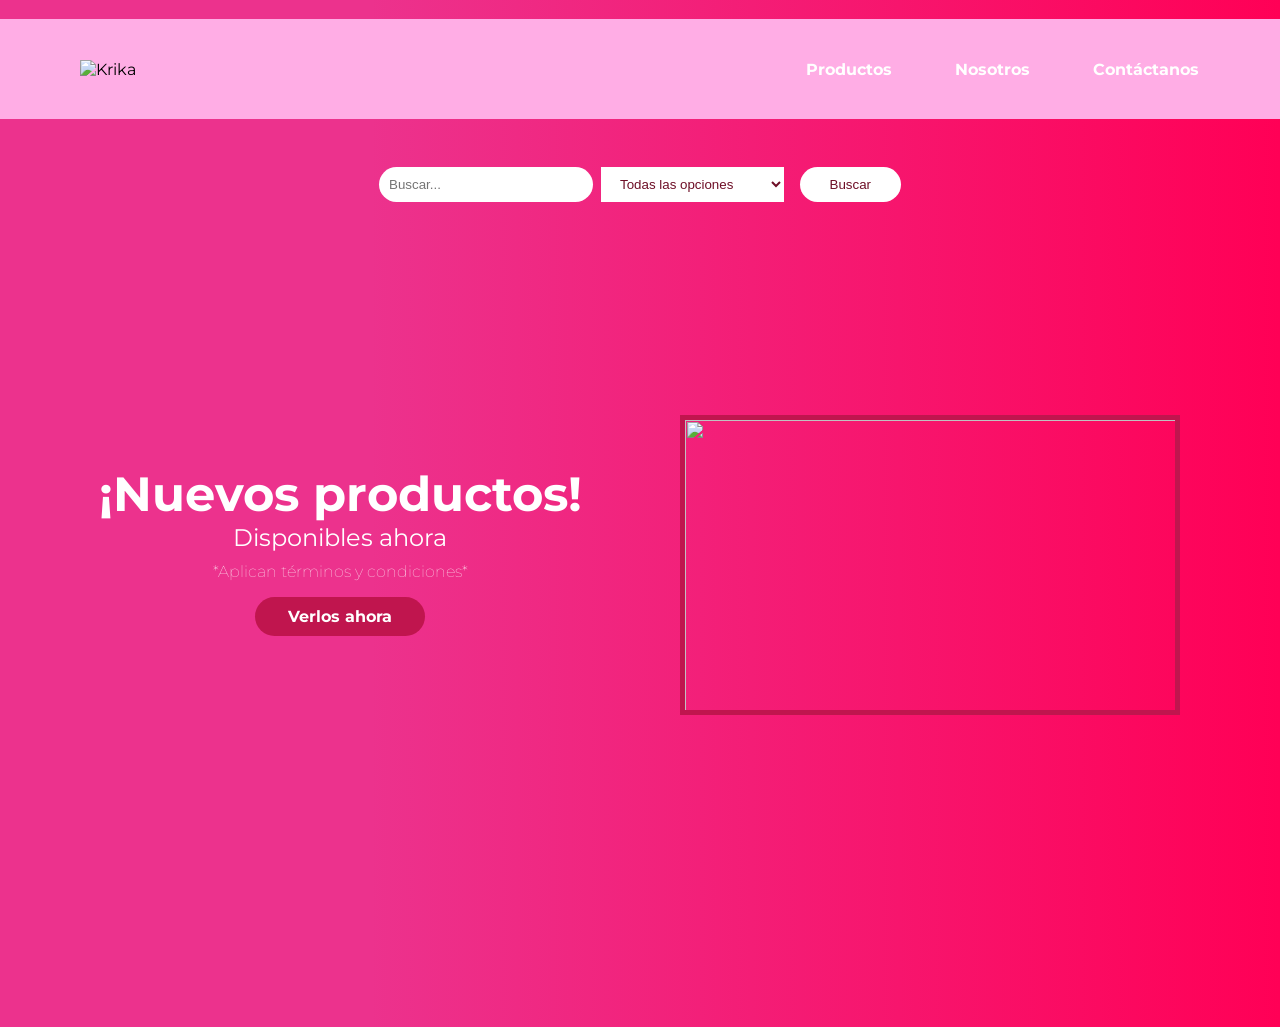
==== index.html @ 4318ba95 "Add files via upload" ====
<!DOCTYPE html>
<html lang="en">
<head>
    <meta charset="UTF-8">
    <meta name="viewport" content="width=device-width, initial-scale=1.0">
    <title>Página de Krika, Productos</title>
    <link href="style.css" rel="stylesheet" type="text/css">
    <link rel="preconnect" href="https://fonts.googleapis.com">
    <link rel="preconnect" href="https://fonts.gstatic.com" crossorigin>
    <link href="https://fonts.googleapis.com/css2?family=Montserrat:ital,wght@0,100..900;1,100..900&display=swap" rel="stylesheet">
    <link href="https://fontawesome.com/icons/magnifying-glass?f=classic&s=solid">

</head>
<body>
    <main class="main">
        <section class="contenedor sect_1">
            <img>
            <header class="header"><!-- Este es la parte de arriba de la página -->
                <div class="header-logo"> 
                    <img src="https://www.americadecali.co/wp-content/uploads/2022/11/Krika.png" width="100px" alt="Krika">
                </div>
                <nav class="nav">
                <a href="" class="link">Productos</a>
                <a href="" class="link">Nosotros</a>
                <a href="" class="link">Contáctanos</a>
                </nav>
            </header>
            <div class="search">
                <input type="text" placeholder="Buscar... ">
            <div class="select-container">
                <select class="select-box">
                    <option value="Todas las opciones">Todas las opciones</option>
                    <option value="Humectante">Humectante</option>
                    <option value="Locion">Locion</option>
                    <option value="Shampoo">Shampoo</option>
                    <option value="Maquillaje">Maquillaje</option>           
                </select>
                <button class="buscar">Buscar</button>
            </div>        
            </div>   
            <div class="banner">
                <div class="banner_text">
                    <h2 class="banner_T1">¡Nuevos productos!</h2>
                    <h2 class="banner_T2">Disponibles ahora</h2>
                    <p class="banner_P">*Aplican términos y condiciones*</p>
                    <a href="" class="banner_btn">Verlos ahora</a>
                </div>
                <div class="img">
                    <img src="https://fotografias.larazon.es/clipping/cmsimages02/2022/10/17/C7D9C878-8CEA-4BBA-AAC1-1A5ECA9E82C0/98.jpg?crop=564,317,x0,y353&width=1900&height=1069&optimize=low&format=webply" class="foto" width="500px" height="300px">
                </div>
            </div>
        </section>
        <section class="contenedor sect_2"></section>
        <section class="contenedor sect_3"></section>
        <section class="contenedor sect_4"></section>
        <section class="contenedor sect_5"></section>
        <section class="contenedor sect_6"></section>
        <section class="contenedor sect_7"></section>
    </main>
</body>
</html>
---- style.css ----
* {
    padding: 0;
    margin: 0;
    box-sizing: border-box; /*Corregir bordes*/
}

body{
    font-family: "Montserrat", sans-serif;
    background: rgb(236,50,141);
    background: linear-gradient(90deg, rgba(236,50,141,1) 29%, rgba(255,0,86,1) 100%);
    display: flex;
    justify-content: center;
    align-items: center;
}

.search{
margin-top: 3rem;
display: flex;
justify-content: center;
align-items: center;

}

input{
    padding: 10px;
    padding-right: 35px;
    border-radius: 25px;
    border: 0;
    outline: none;
    margin-right: 0.5rem;
    background-color: white;
}

.select-container{
    display:flex;
    min-width:300px;
    height: 35px;
}

.select-box{
    display: flex;
    border: none;
    padding: 0 30px 0 15px;
    width: 65%;
    color: rgb(110, 15, 39);
    background-color: white;
}

.buscar{
background-color: white;
    justify-content: center;
    margin-left: 1rem;
    padding: 0 30px 0 30px;
    color: rgb(110, 15, 39);
    border-radius: 25px;
    border: none;
}

.buscar:hover{
    color: rgb(107, 9, 30);
    border: 4px solid rgb(107, 9, 30); 
    background: none;
}

.main{
    width:100%;
}

/*sect_1*/
.sect_1{
    height: cal(100vh);
    
}
/*Header*/
.header{
background-color: rgb(255, 173, 229);
display: flex;
width: 100%;
height: 100px;
}

.header-logo{
width: 15%;
display: flex;
align-items: center;
padding-left: 80px;
}

.nav{
background-color: rgb(247, 94, 188)5, 0, 157;
width:100%;
display: flex;
justify-content: end;
align-items: center;
padding-right: 50px;
}

.link{
text-decoration: none;
color: white;
margin: 1% 3%;    
font-weight: bold;
}

.link:hover{ /*Al pararse que se coloque de diferente color*/
    color: rgb(228, 56, 93);
    }

/*Banner*/

.banner{
width: 100%; /*Que abarque toda la pagina*/
height: calc(100vh - 75px);
display: flex;
align-items: center;

}

.foto{
display: flex;
align-items: center;
margin-bottom: 50px;
margin-right: 50px;
border: 5px solid rgb(192, 21, 78);
}

.img{
    display: flex;
    align-items: center;
    margin-bottom: 50px;
    margin-right: 50px;
}

.banner_text{
margin-bottom: 8rem;
width: 60%;
display: flex;
flex-direction: column;
justify-content: end;
align-items: center; 
align-self: center;
}

.banner_T1{
 font-size: 3rem;
 color: white;

}

.banner_T2{
 color: white;
 font-weight: normal;
}

.banner_P{
    color: white;
    font-weight: lighter;
margin-top: 10px;
}

.banner_btn{
    margin-top: 1rem;
    width: 25%;
    display: flex;
    justify-content: center;
    align-content: center;
    text-align: center;
    text-decoration: none;
    background-color: rgb(192, 21, 78);
    color: white;
    font-weight: bold;
padding: 10px;
border-radius: 50px;
}

.banner_btn:hover{
    color: rgb(107, 9, 30);
    border: 4px solid rgb(107, 9, 30); 
    background: none;
}
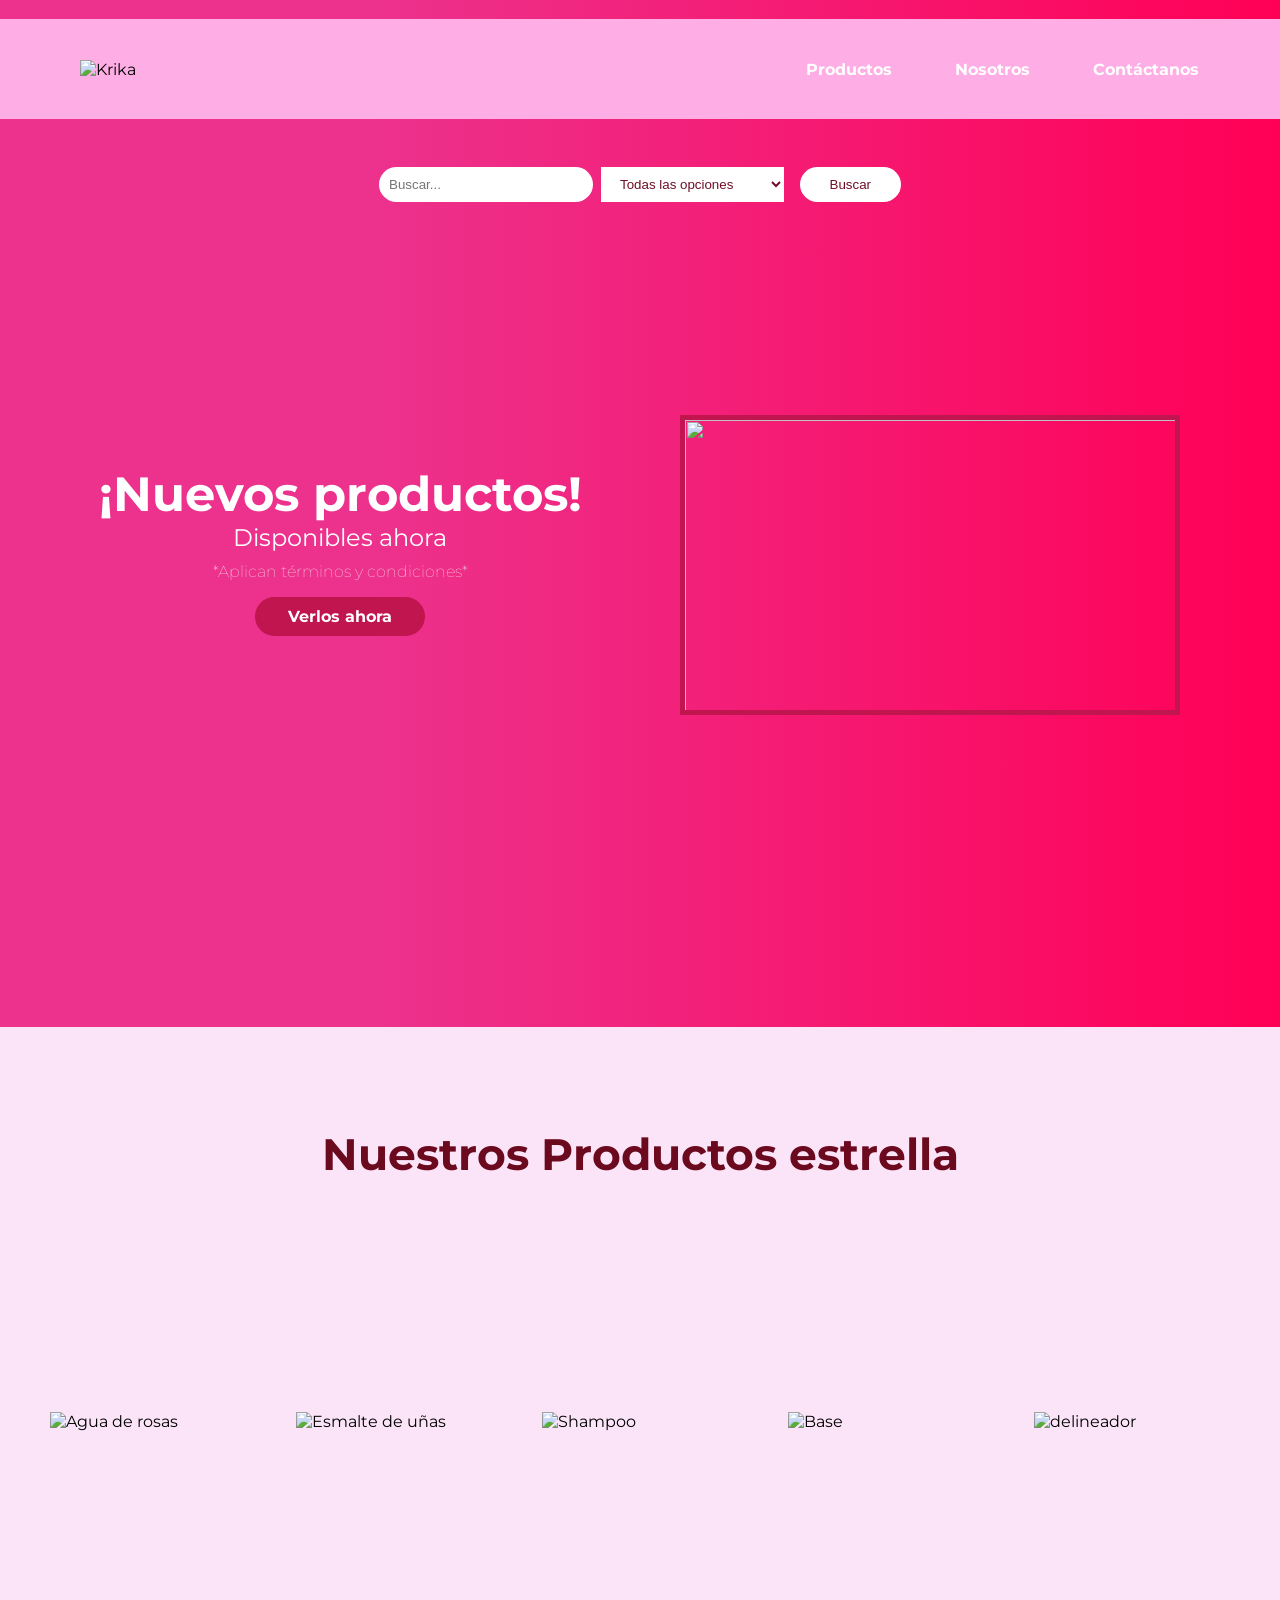
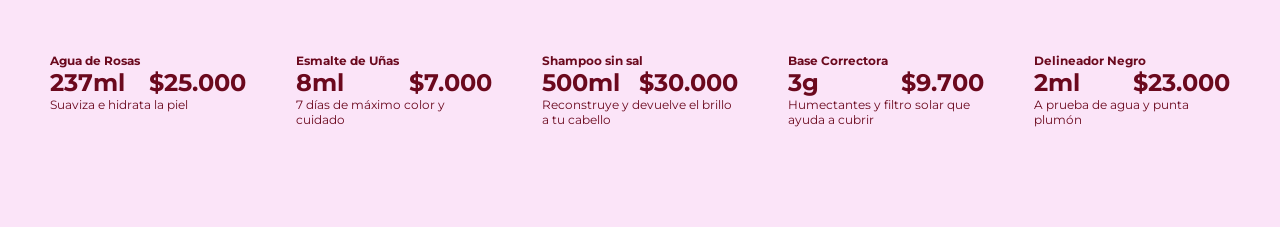
==== commit a35241c9: "Guardado" ====
--- a/index.html
+++ b/index.html
@@ -50,7 +50,89 @@
                 </div>
             </div>
         </section>
-        <section class="contenedor sect_2"></section>
+
+        <!-- las imagenes de los productos destacados-->
+        <section class="contenedor sect_2">
+            <h3 class="section_title">Nuestros Productos estrella</h3>
+            <div class="us-offer">
+                        <!-- agua de rosas-->
+                <div class="offer">
+                    <div class="offer-img">
+                        <img src="https://e00-elmundo.uecdn.es/assets/multimedia/imagenes/2021/03/24/16165838072393.jpg" width="100px" alt="Agua de rosas">
+                    </div>
+                    <div class="offer-price">
+                        <h3 class="price-subtitle">Agua de Rosas</h3>
+                        <div class="price-price">
+                            <h3>237ml</h3>
+                            <h4>$25.000</h4>
+                        </div>
+                        <p>Suaviza e hidrata la piel</p>
+                    </div>
+                </div>
+
+                         <!-- esmalte-->
+                         <div class="offer">
+                            <div class="offer-img">
+                                <img src="https://belcorpcolombia.vtexassets.com/arquivos/ids/941131/200094826-FotoFondoBlanco.jpg?v=638330988178630000" width="400px" alt="Esmalte de uñas">
+                            </div>
+                            <div class="offer-price">
+                                <h3 class="price-subtitle">Esmalte de Uñas</h3>
+                                <div class="price-price">
+                                    <h3>8ml</h3>
+                                    <h4>$7.000</h4>
+                                </div>
+                                <p>7 días de máximo color y cuidado</p>
+                            </div>
+                        </div>
+
+                    <!-- shampoo sin sal-->
+                         <div class="offer">
+                            <div class="offer-img">
+                                <img src="https://static.merqueo.com/images/products/large/194ce4cc-cab3-42eb-ae87-71b502f39d23.jpg"  width="400px" alt="Shampoo">
+                            </div>
+                            <div class="offer-price">
+                                <h3 class="price-subtitle">Shampoo sin sal</h3>
+                                <div class="price-price">
+                                    <h3>500ml</h3>
+                                    <h4>$30.000</h4>
+                                </div>
+                                <p>Reconstruye y devuelve el brillo a tu cabello</p>
+                            </div>
+                        </div>
+
+                    <!-- base correctora-->
+                    <div class="offer">
+                        <div class="offer-img">
+                            <img src="https://lh3.googleusercontent.com/LA_Luva49TUL_ijg6ehnOQRqte4hLA6MT-C08SpQWEUQ-0h_Jy0-GLHf85ERgovTRM1vfEwl_oByOF8UhXwAy2M9R8MoJAOimvc" width="400px" alt="Base">
+                        </div>
+                        <div class="offer-price">
+                            <h3 class="price-subtitle">Base Correctora</h3>
+                            <div class="price-price">
+                                <h3>3g</h3>
+                                <h4>$9.700</h4>
+                            </div>
+                            <p>Humectantes y filtro solar que ayuda a cubrir</p>
+                        </div>
+                    </div>
+
+                    <!-- Delineador negro-->
+                    <div class="offer">
+                        <div class="offer-img">
+                            <img src="https://lignedor.com.co/wp-content/uploads/2021/02/Delineador-Plumon.jpg" width="400px" alt="delineador">
+                        </div>
+                        <div class="offer-price">
+                            <h3 class="price-subtitle">Delineador Negro</h3>
+                            <div class="price-price">
+                                <h3>2ml</h3>
+                                <h4>$23.000</h4>
+                            </div>
+                            <p>A prueba de agua y punta plumón</p>
+                        </div>
+                    </div>
+            </div>
+        </section>
+
+
         <section class="contenedor sect_3"></section>
         <section class="contenedor sect_4"></section>
         <section class="contenedor sect_5"></section>
--- a/style.css
+++ b/style.css
@@ -179,3 +179,75 @@
     background: none;
 }
 
+/*las promociones*/
+
+.sect_2{
+width: 100%;
+background-color: rgb(251, 228, 248);
+padding: 100px 0;
+}
+
+.section_title{
+font-size: 44px;
+font-weight: bold;
+color: rgb(107, 9, 30);
+padding-bottom: 40px;
+text-align: center;
+}
+
+.us-offer{
+display: flex;
+padding: 0 25px;
+}
+
+.offer{
+width: 20%;
+margin: 0 25px;
+
+}
+
+.offer-img{
+width: 100%;
+height: 400px;
+display: flex;
+justify-content: center;
+align-items: center;
+}
+
+.offer-img img{  /*El último img: es todas las imagenes que estan dentro de esa caja*/
+object-fit: cover;
+width: 500%;
+
+}
+
+.offer-price{
+margin-top: 2rem;
+display: flex;
+flex-direction: column;
+}
+
+.price-subtitle{
+font-size: 12px;
+color: rgb(107, 9, 30);
+
+}
+
+.price-price{
+display: flex;
+justify-content: space-between;
+}
+
+.price-price h3{
+    font-size: 24px;
+    color: rgb(107, 9, 30);
+}
+
+.price-price h4{
+    font-size: 24px;
+    color: rgb(107, 9, 30);
+}
+
+.offer-price p{
+    font-size: 12px;
+    color: rgb(107, 9, 30);
+}
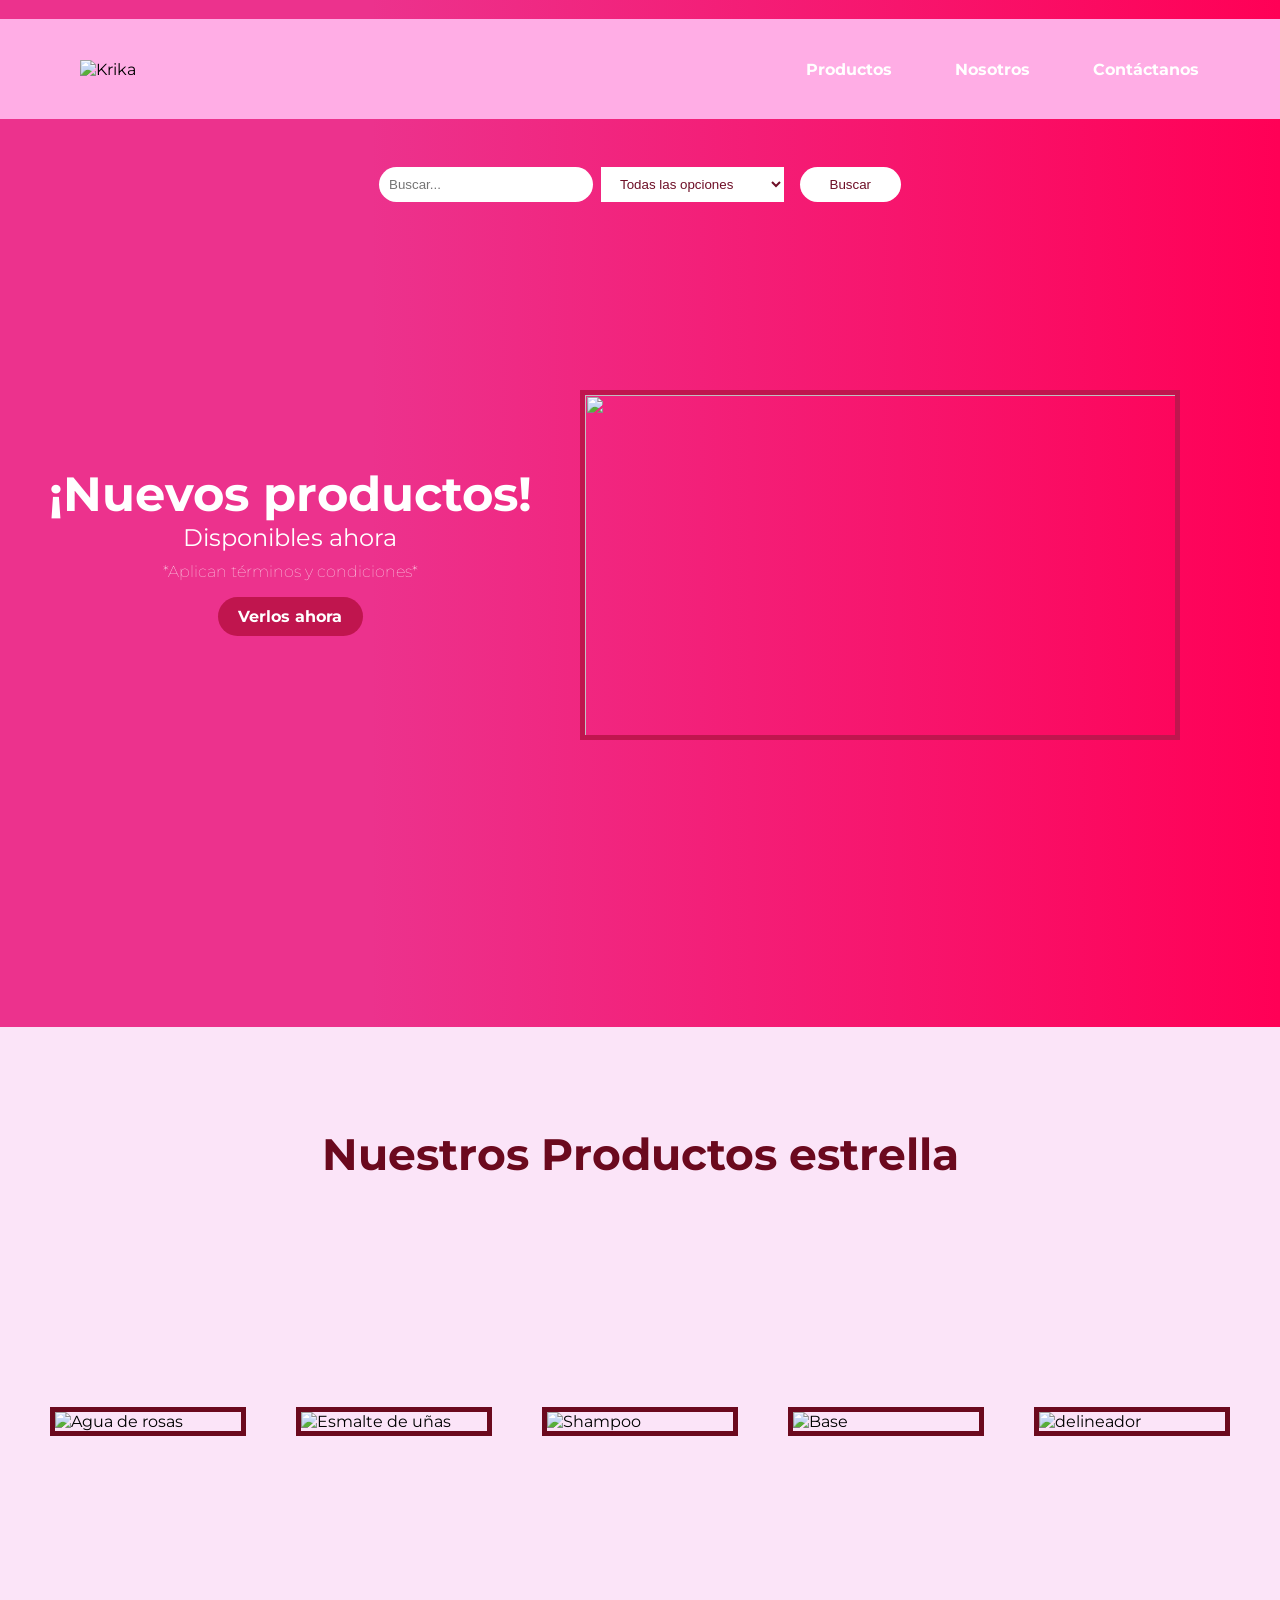
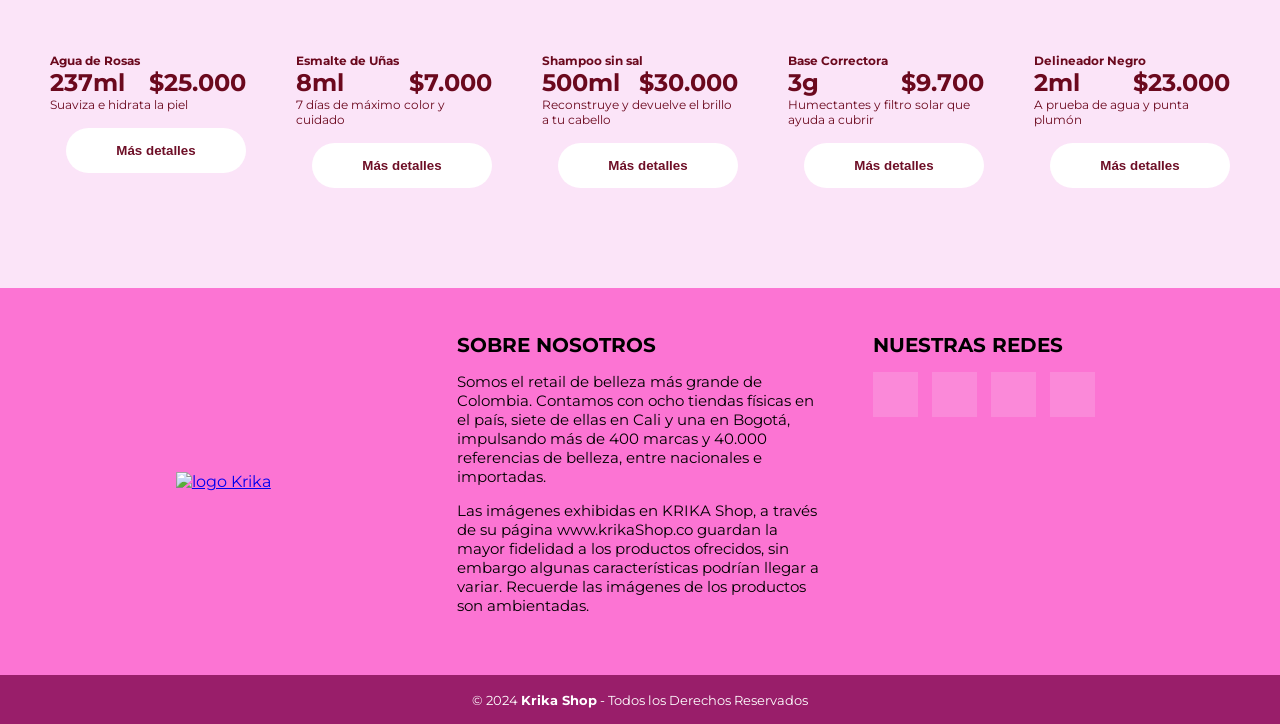
==== commit ceb18f13: "Guardado2" ====
--- a/index.html
+++ b/index.html
@@ -8,7 +8,8 @@
     <link rel="preconnect" href="https://fonts.googleapis.com">
     <link rel="preconnect" href="https://fonts.gstatic.com" crossorigin>
     <link href="https://fonts.googleapis.com/css2?family=Montserrat:ital,wght@0,100..900;1,100..900&display=swap" rel="stylesheet">
-    <link href="https://fontawesome.com/icons/magnifying-glass?f=classic&s=solid">
+    <!-- Iconos -->
+    <script src="https://kit.fontawesome.com/b0b8c76e36.js" crossorigin="anonymous"></script>
 
 </head>
 <body>
@@ -46,7 +47,7 @@
                     <a href="" class="banner_btn">Verlos ahora</a>
                 </div>
                 <div class="img">
-                    <img src="https://fotografias.larazon.es/clipping/cmsimages02/2022/10/17/C7D9C878-8CEA-4BBA-AAC1-1A5ECA9E82C0/98.jpg?crop=564,317,x0,y353&width=1900&height=1069&optimize=low&format=webply" class="foto" width="500px" height="300px">
+                    <img src="https://fotografias.larazon.es/clipping/cmsimages02/2022/10/17/C7D9C878-8CEA-4BBA-AAC1-1A5ECA9E82C0/98.jpg?crop=564,317,x0,y353&width=1900&height=1069&optimize=low&format=webply" class="foto" width="600px" height="350px">
                 </div>
             </div>
         </section>
@@ -58,7 +59,7 @@
                         <!-- agua de rosas-->
                 <div class="offer">
                     <div class="offer-img">
-                        <img src="https://e00-elmundo.uecdn.es/assets/multimedia/imagenes/2021/03/24/16165838072393.jpg" width="100px" alt="Agua de rosas">
+                            <img src="https://e00-elmundo.uecdn.es/assets/multimedia/imagenes/2021/03/24/16165838072393.jpg" width="100px" alt="Agua de rosas">
                     </div>
                     <div class="offer-price">
                         <h3 class="price-subtitle">Agua de Rosas</h3>
@@ -67,6 +68,7 @@
                             <h4>$25.000</h4>
                         </div>
                         <p>Suaviza e hidrata la piel</p>
+                        <button class="Details">Más detalles</button>
                     </div>
                 </div>
 
@@ -82,6 +84,7 @@
                                     <h4>$7.000</h4>
                                 </div>
                                 <p>7 días de máximo color y cuidado</p>
+                                <button class="Details">Más detalles</button>  
                             </div>
                         </div>
 
@@ -97,6 +100,7 @@
                                     <h4>$30.000</h4>
                                 </div>
                                 <p>Reconstruye y devuelve el brillo a tu cabello</p>
+                                <button class="Details">Más detalles</button>
                             </div>
                         </div>
 
@@ -112,6 +116,7 @@
                                 <h4>$9.700</h4>
                             </div>
                             <p>Humectantes y filtro solar que ayuda a cubrir</p>
+                            <button class="Details">Más detalles</button>
                         </div>
                     </div>
 
@@ -127,17 +132,41 @@
                                 <h4>$23.000</h4>
                             </div>
                             <p>A prueba de agua y punta plumón</p>
+                            <button class="Details">Más detalles</button>
                         </div>
                     </div>
             </div>
         </section>
 
-
-        <section class="contenedor sect_3"></section>
-        <section class="contenedor sect_4"></section>
-        <section class="contenedor sect_5"></section>
-        <section class="contenedor sect_6"></section>
-        <section class="contenedor sect_7"></section>
+        <!-- Pie de página -->
+<footer class="pie-pagina">
+    <div class="grupo-1">
+        <div class="box">
+            <figure>
+                <a href="#">
+                    <img src="https://www.americadecali.co/wp-content/uploads/2022/11/Krika.png" alt="logo Krika">
+                </a>
+            </figure>
+        </div>
+        <div class="box">
+            <h2>SOBRE NOSOTROS</h2>
+            <p>Somos el retail de belleza más grande de Colombia. Contamos con ocho tiendas físicas en el país, siete de ellas en Cali y una en Bogotá, impulsando más de 400 marcas y 40.000 referencias de belleza, entre nacionales e importadas.</p>
+            <p>Las imágenes exhibidas en KRIKA Shop, a través de su página www.krikaShop.co guardan la mayor fidelidad a los productos ofrecidos, sin embargo algunas características podrían llegar a variar. Recuerde las imágenes de los productos son ambientadas.</p>
+        </div>
+        <div class="box">
+            <h2>NUESTRAS REDES</h2>
+            <div class="red-social">
+              <a href="#" class="fa fa-facebook"></a>
+              <a href="#" class="fa fa-instagram"></a>
+              <a href="#" class="fa fa-twitter"></a>
+              <a href="#" class="fa fa-youtube"></a>
+            </div>
+        </div>
+    </div>
+    <div class="grupo-2"> <!-- Derechos de autor -->
+        <small>&copy; 2024 <b>Krika Shop</b> - Todos los Derechos Reservados</small>
+    </div>
+</footer>
     </main>
 </body>
 </html>
--- a/style.css
+++ b/style.css
@@ -11,6 +11,7 @@
     display: flex;
     justify-content: center;
     align-items: center;
+
 }
 
 .search{
@@ -54,6 +55,7 @@
     color: rgb(110, 15, 39);
     border-radius: 25px;
     border: none;
+    transition: all 800ms ease;
 }
 
 .buscar:hover{
@@ -100,6 +102,7 @@
 color: white;
 margin: 1% 3%;    
 font-weight: bold;
+transition: all 800ms ease;
 }
 
 .link:hover{ /*Al pararse que se coloque de diferente color*/
@@ -171,6 +174,7 @@
     font-weight: bold;
 padding: 10px;
 border-radius: 50px;
+transition: all 800ms ease;
 }
 
 .banner_btn:hover{
@@ -217,6 +221,7 @@
 .offer-img img{  /*El último img: es todas las imagenes que estan dentro de esa caja*/
 object-fit: cover;
 width: 500%;
+border: 5px solid rgb(107, 9, 30);
 
 }
 
@@ -250,4 +255,88 @@
 .offer-price p{
     font-size: 12px;
     color: rgb(107, 9, 30);
+}
+
+.Details{
+    margin-top: 1rem;
+    background-color: white;
+    justify-content: center;
+    margin-left: 1rem;
+    padding: 15px;
+    color: rgb(110, 15, 39);
+    border-radius: 25px;
+    border: none;
+    font-weight: bold;
+    transition: all 300ms ease;
+}
+
+.Details:hover{
+    color: rgb(107, 9, 30);
+    border: 4px solid rgb(107, 9, 30); 
+    background: none;
+}
+
+/* Pie de página */
+
+.pie-pagina{
+width: 100%;
+background-color: rgb(252, 116, 211);
+}
+
+.pie-pagina .grupo-1{
+width: 100%;
+max-width: 1200px;
+margin: auto;
+display: grid;
+grid-template-columns: repeat(3, 1fr);
+grid-gap: 50px;
+padding: 45px 0px;
+}
+
+.pie-pagina .grupo-1 .box figure{
+    width: 100%;
+    height: 100%;
+display: flex;
+justify-content: center;
+align-items: center;
+    }
+
+.pie-pagina .grupo-1 .box figure img{
+    width: 200px;
+}
+
+.pie-pagina .grupo-1 .box h2{
+margin-bottom: 15px;
+font-size: 20px;
+
+}
+
+.pie-pagina .grupo-1 .box p{
+    margin-bottom: 15px;
+    font-size: 15px;
+}
+
+.pie-pagina .grupo-1 .red-social a{
+    display: inline-block;
+    text-decoration: none;
+    width: 45px;
+    height: 45px;
+    line-height: 45px;
+    color: black;
+    margin-right: 10px;
+    background-color: rgb(251, 137, 217) ;
+    text-align: center;
+    transition: all 800ms ease;
+
+}
+
+.pie-pagina .grupo-1 .red-social a:hover{
+    color: palevioletred;
+}
+
+.pie-pagina .grupo-2{
+    background-color: rgb(153, 30, 106);
+    padding: 15px 10px;
+    color: white;
+    text-align: center;
 }
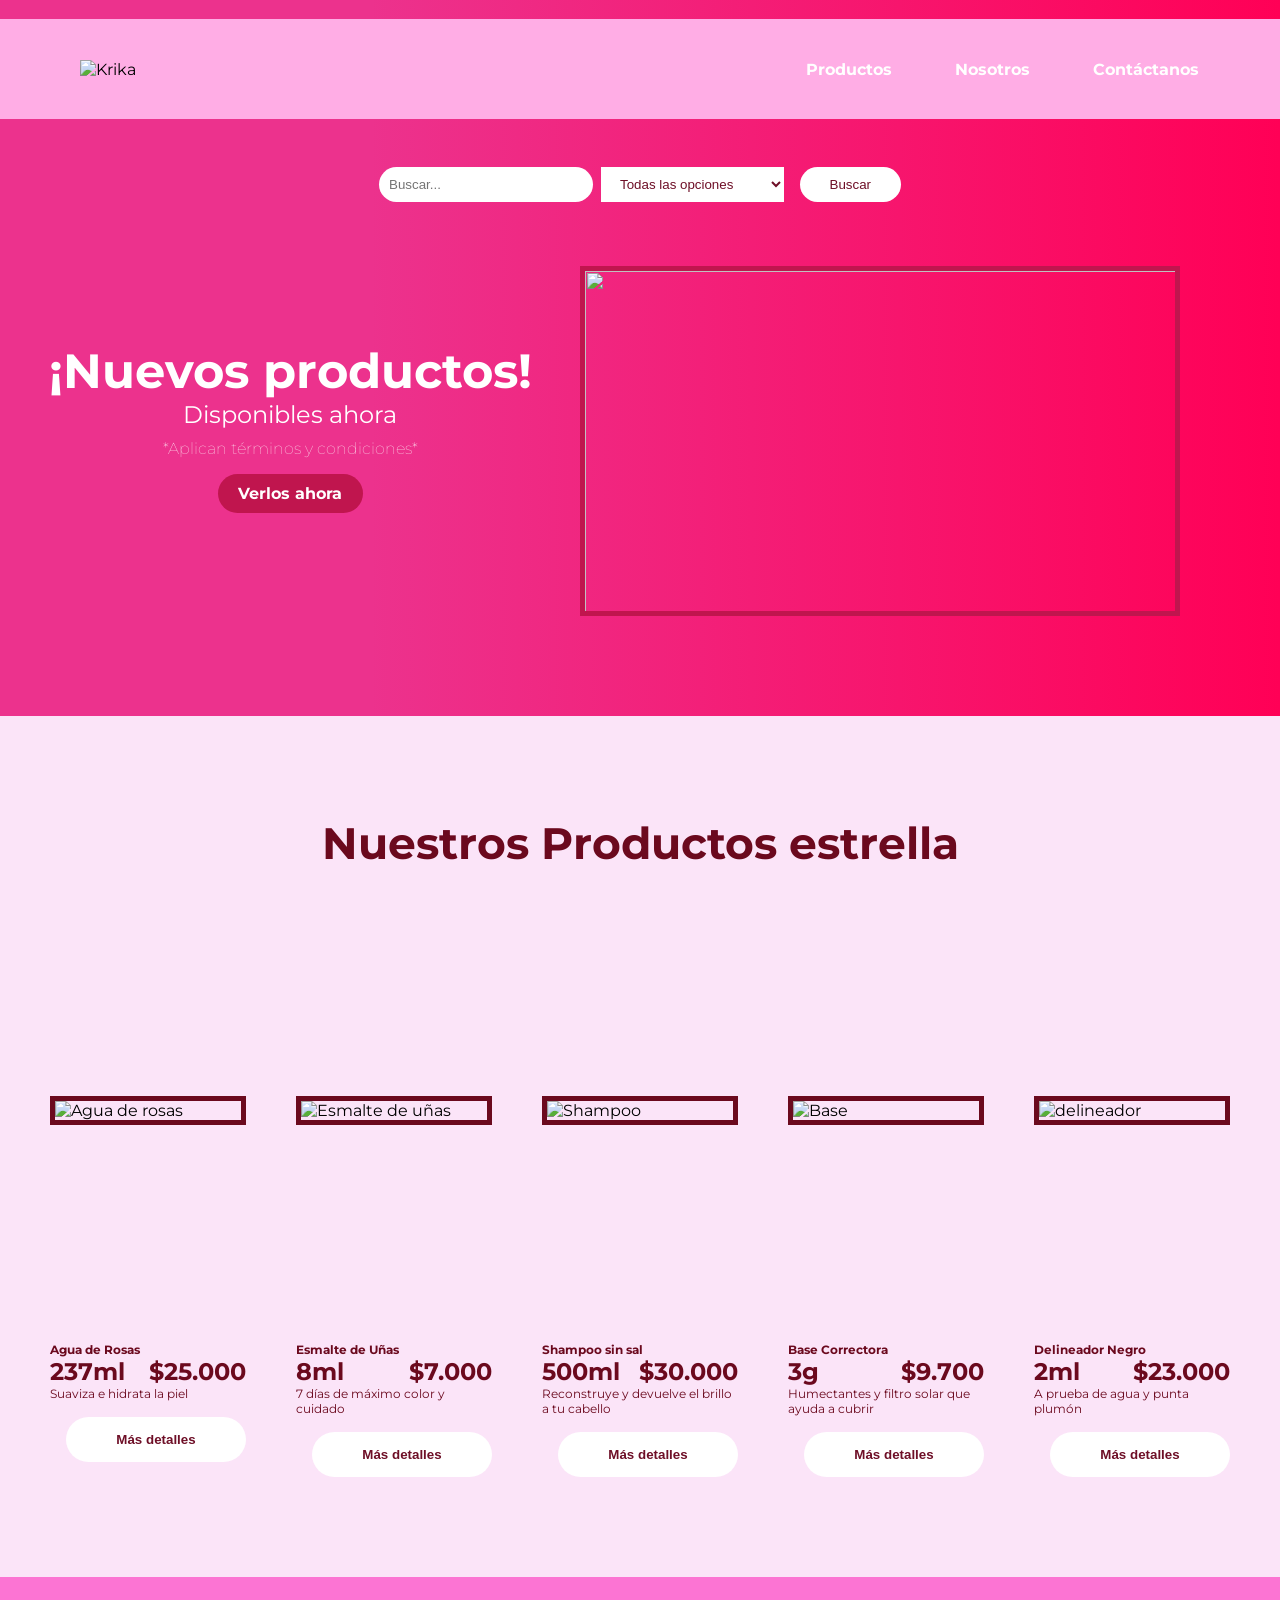
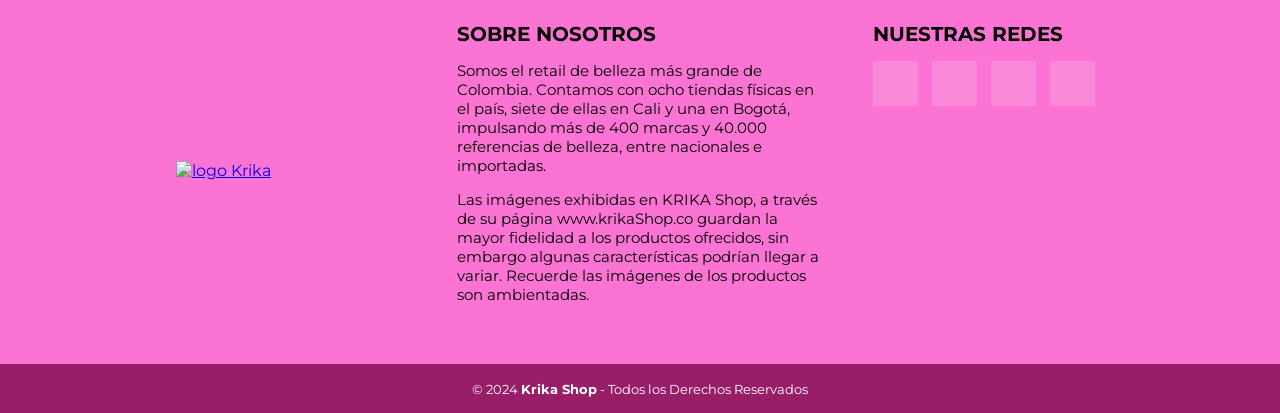
==== commit ec80e189: "Guardado2" ====
--- a/index.html
+++ b/index.html
@@ -13,7 +13,7 @@
 
 </head>
 <body>
-    <main class="main">
+    <main class="main" method="get" action="product_detail.html">
         <section class="contenedor sect_1">
             <img>
             <header class="header"><!-- Este es la parte de arriba de la página -->
--- a/style.css
+++ b/style.css
@@ -112,8 +112,9 @@
 /*Banner*/
 
 .banner{
+    margin-top: 5%;
 width: 100%; /*Que abarque toda la pagina*/
-height: calc(100vh - 75px);
+height: 100%;
 display: flex;
 align-items: center;
 
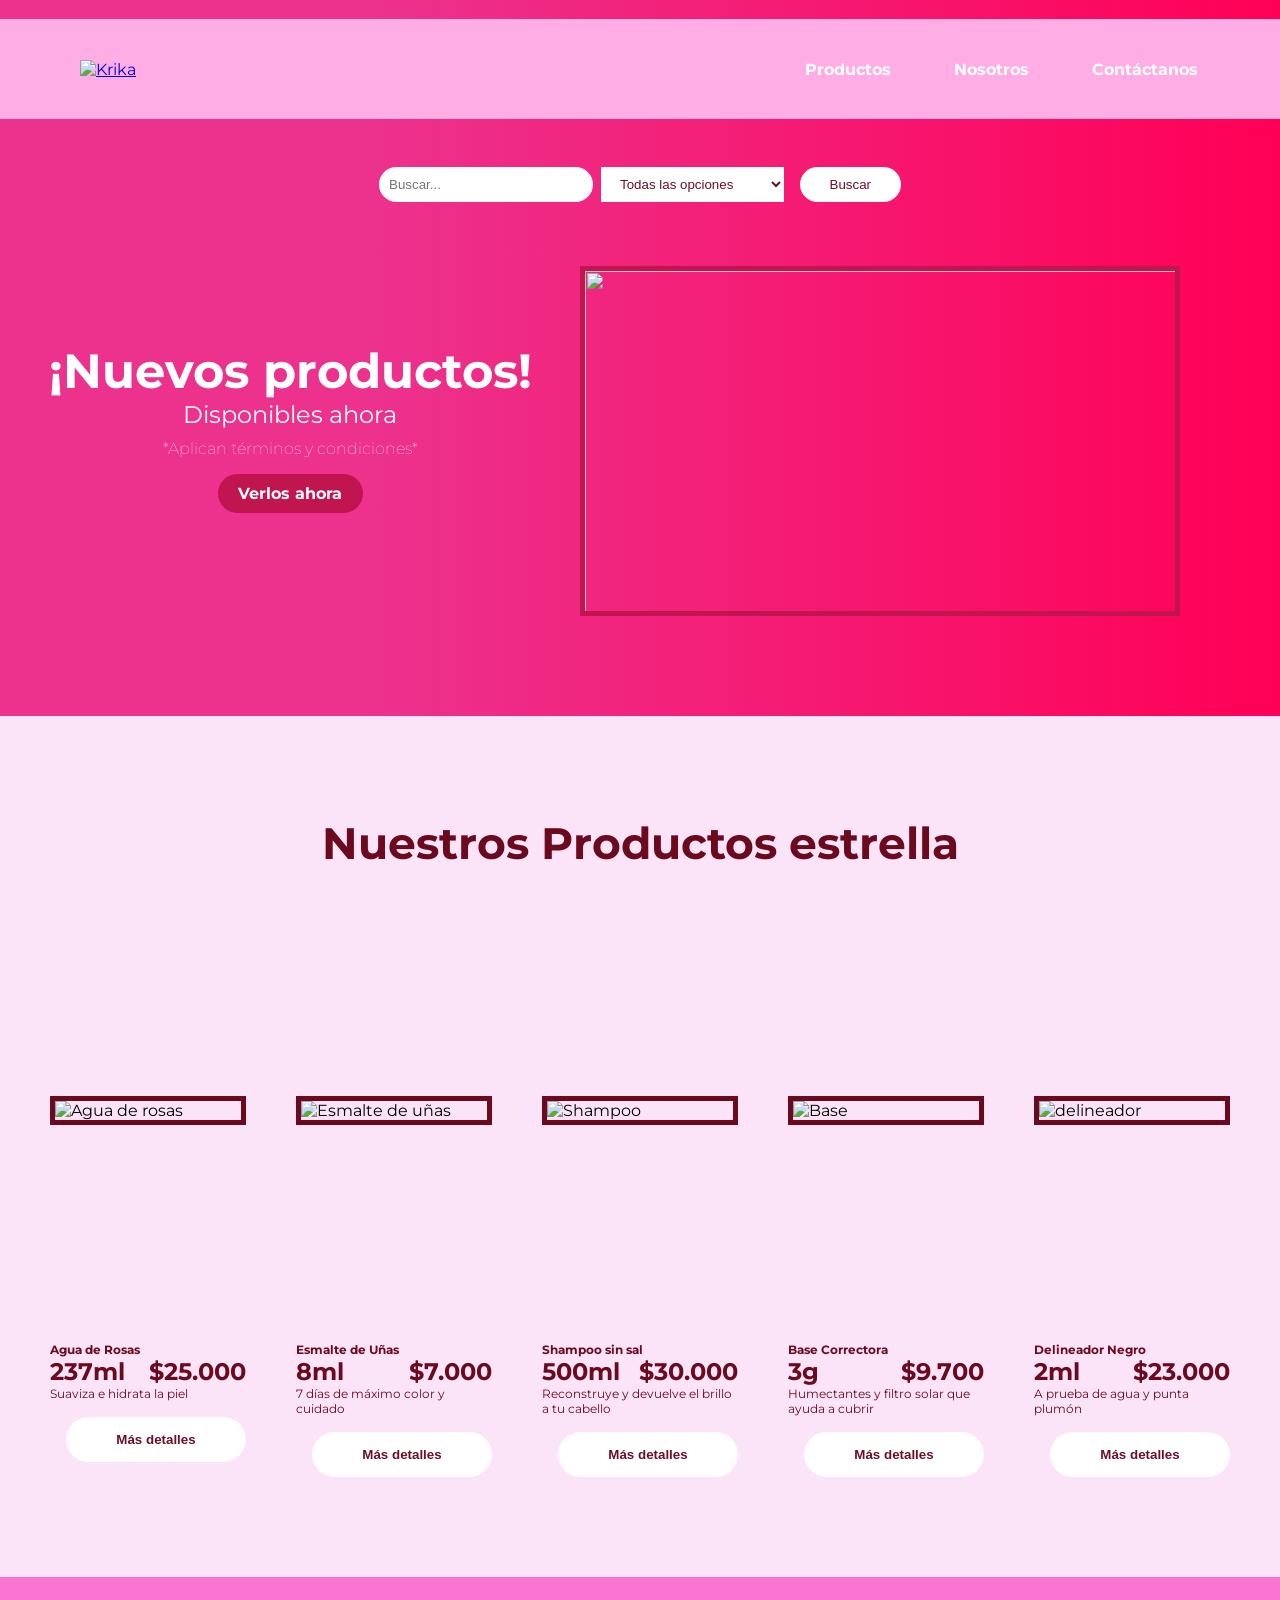
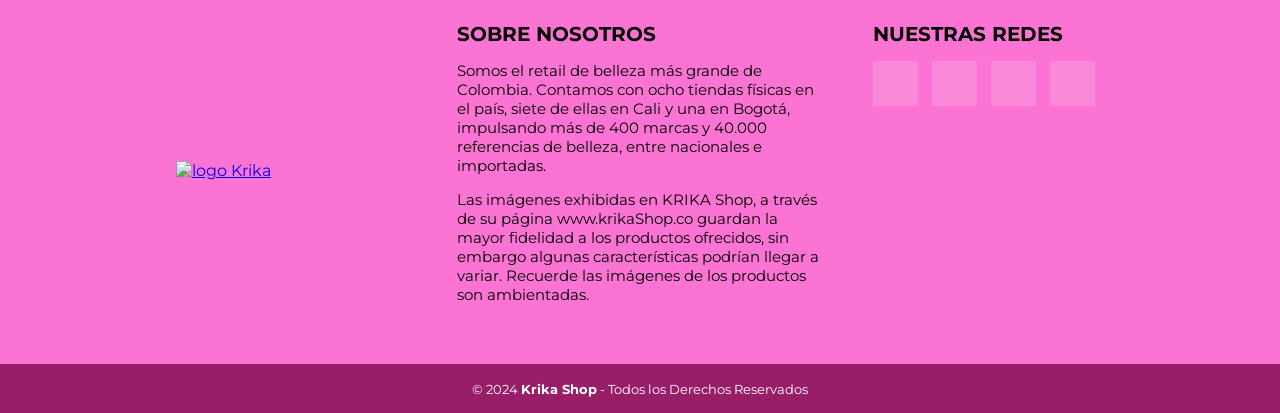
==== commit 0bf9bcb1: "Guardado.." ====
--- a/index.html
+++ b/index.html
@@ -18,7 +18,10 @@
             <img>
             <header class="header"><!-- Este es la parte de arriba de la página -->
                 <div class="header-logo"> 
-                    <img src="https://www.americadecali.co/wp-content/uploads/2022/11/Krika.png" width="100px" alt="Krika">
+                    <a href="product_detail.html">
+                        <img src="https://www.americadecali.co/wp-content/uploads/2022/11/Krika.png" width="100px" alt="Krika">
+                    </a>
+
                 </div>
                 <nav class="nav">
                 <a href="" class="link">Productos</a>
--- a/style.css
+++ b/style.css
@@ -86,6 +86,7 @@
 display: flex;
 align-items: center;
 padding-left: 80px;
+background-color: none;
 }
 
 .nav{
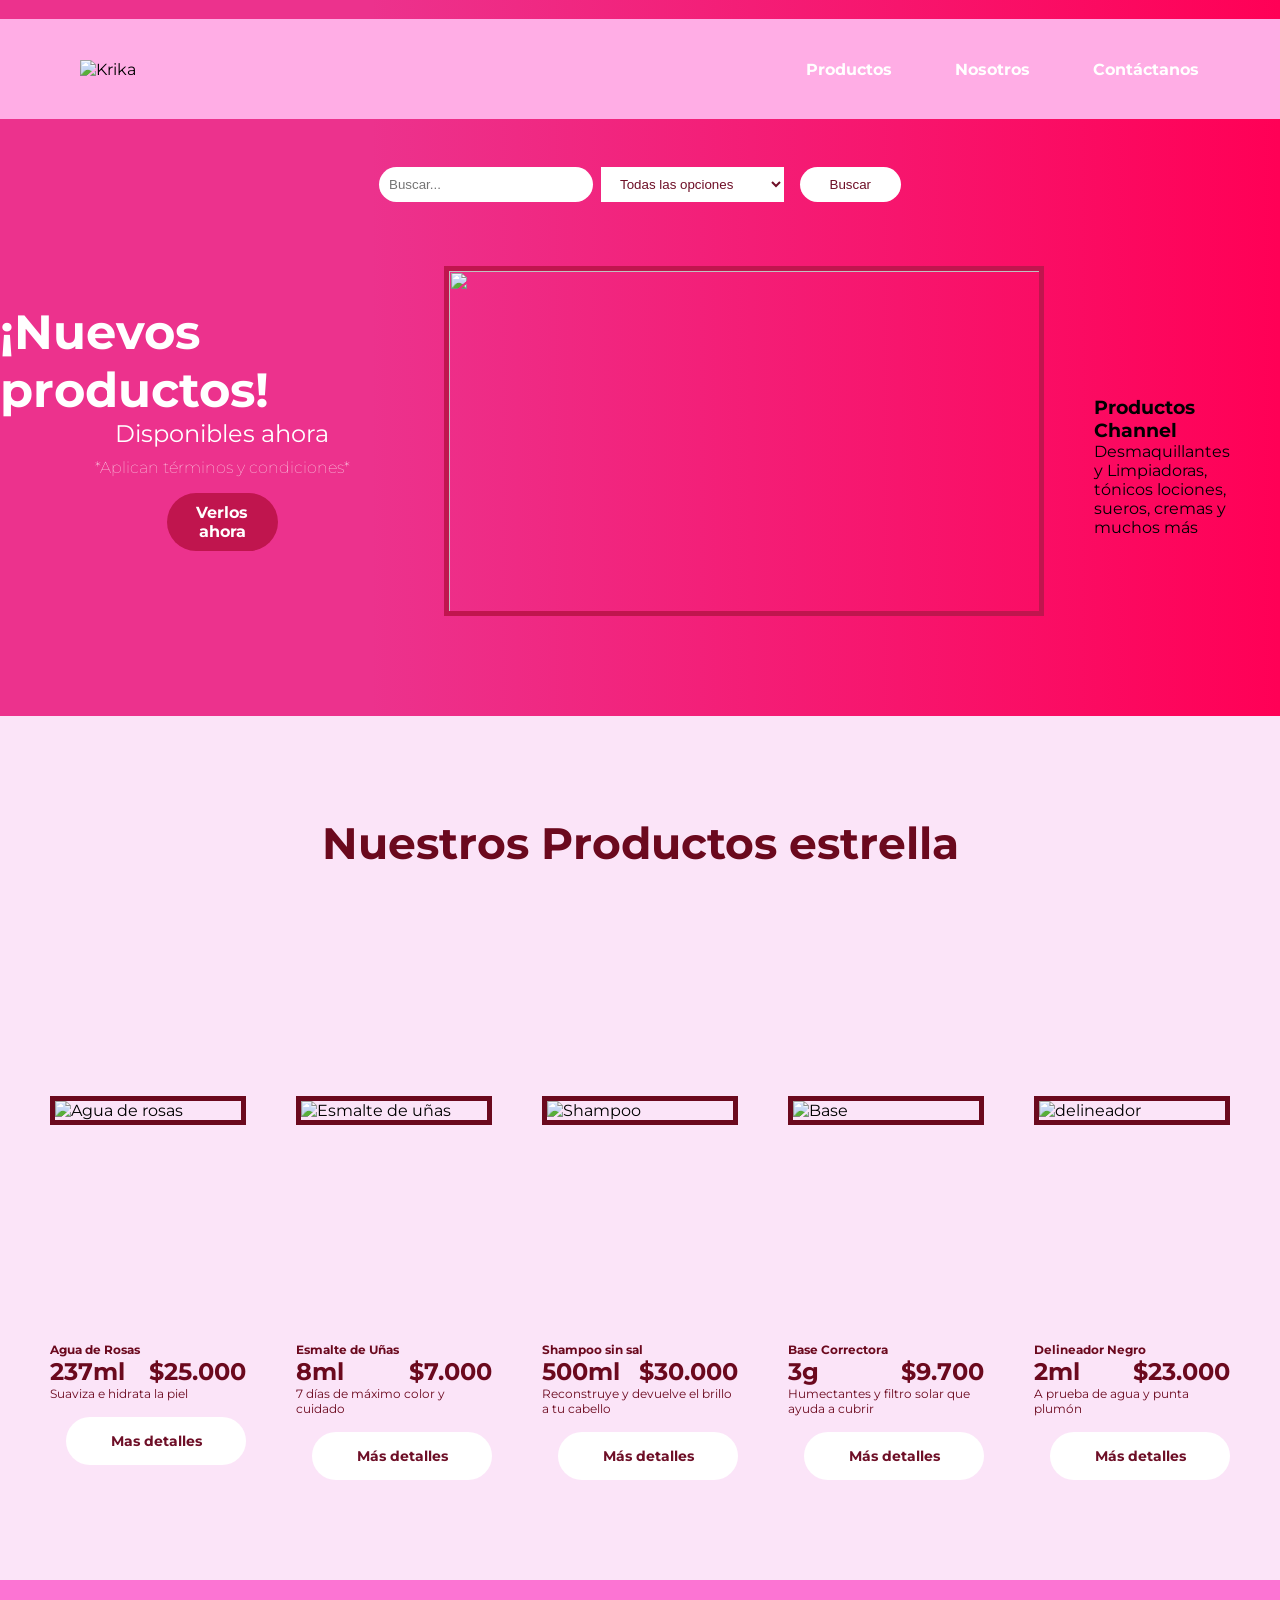
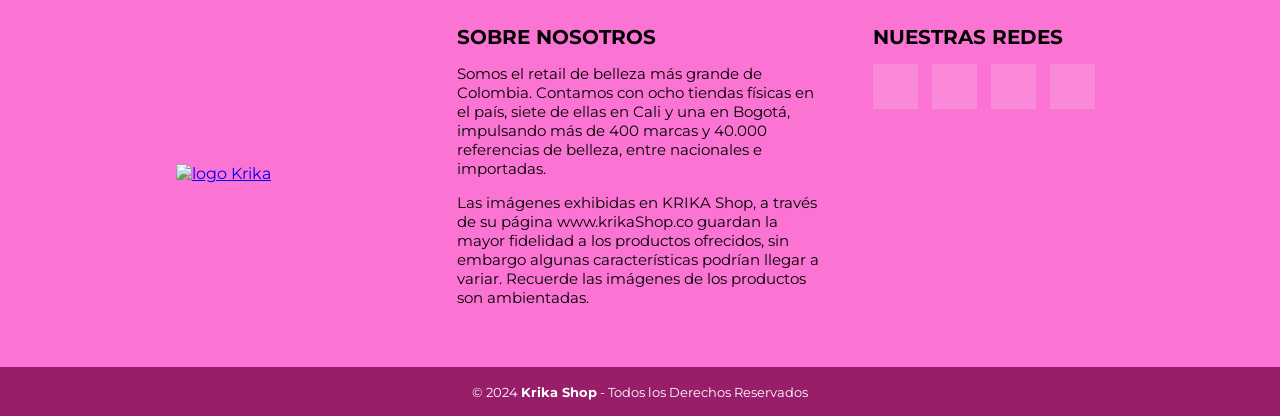
==== commit 2d742bff: "Guardado3" ====
--- a/index.html
+++ b/index.html
@@ -13,14 +13,12 @@
 
 </head>
 <body>
-    <main class="main" method="get" action="product_detail.html">
+    <main class="main">
         <section class="contenedor sect_1">
             <img>
             <header class="header"><!-- Este es la parte de arriba de la página -->
                 <div class="header-logo"> 
-                    <a href="product_detail.html">
-                        <img src="https://www.americadecali.co/wp-content/uploads/2022/11/Krika.png" width="100px" alt="Krika">
-                    </a>
+                    <img src="https://www.americadecali.co/wp-content/uploads/2022/11/Krika.png" width="100px" alt="Krika">
 
                 </div>
                 <nav class="nav">
@@ -47,10 +45,14 @@
                     <h2 class="banner_T1">¡Nuevos productos!</h2>
                     <h2 class="banner_T2">Disponibles ahora</h2>
                     <p class="banner_P">*Aplican términos y condiciones*</p>
-                    <a href="" class="banner_btn">Verlos ahora</a>
+                    <a href=""class="banner_btn">Verlos ahora</a>
                 </div>
                 <div class="img">
                     <img src="https://fotografias.larazon.es/clipping/cmsimages02/2022/10/17/C7D9C878-8CEA-4BBA-AAC1-1A5ECA9E82C0/98.jpg?crop=564,317,x0,y353&width=1900&height=1069&optimize=low&format=webply" class="foto" width="600px" height="350px">
+                    <div class="content">
+                        <h3>Productos Channel</h3>
+                        <p> Desmaquillantes y Limpiadoras, tónicos lociones, sueros, cremas y muchos más</p>
+                    </div>
                 </div>
             </div>
         </section>
@@ -71,7 +73,7 @@
                             <h4>$25.000</h4>
                         </div>
                         <p>Suaviza e hidrata la piel</p>
-                        <button class="Details">Más detalles</button>
+                        <a class="Details" href="product_detail.html">Mas detalles</a>
                     </div>
                 </div>
 
@@ -87,7 +89,7 @@
                                     <h4>$7.000</h4>
                                 </div>
                                 <p>7 días de máximo color y cuidado</p>
-                                <button class="Details">Más detalles</button>  
+                                <a href="#"class="Details">Más detalles</a>
                             </div>
                         </div>
 
@@ -103,7 +105,7 @@
                                     <h4>$30.000</h4>
                                 </div>
                                 <p>Reconstruye y devuelve el brillo a tu cabello</p>
-                                <button class="Details">Más detalles</button>
+                                <a href="#"class="Details">Más detalles</a>
                             </div>
                         </div>
 
@@ -119,7 +121,7 @@
                                 <h4>$9.700</h4>
                             </div>
                             <p>Humectantes y filtro solar que ayuda a cubrir</p>
-                            <button class="Details">Más detalles</button>
+                            <a href="#"class="Details">Más detalles</a>
                         </div>
                     </div>
 
@@ -135,7 +137,7 @@
                                 <h4>$23.000</h4>
                             </div>
                             <p>A prueba de agua y punta plumón</p>
-                            <button class="Details">Más detalles</button>
+                            <a href="#"class="Details">Más detalles</a>
                         </div>
                     </div>
             </div>
@@ -159,10 +161,10 @@
         <div class="box">
             <h2>NUESTRAS REDES</h2>
             <div class="red-social">
-              <a href="#" class="fa fa-facebook"></a>
-              <a href="#" class="fa fa-instagram"></a>
-              <a href="#" class="fa fa-twitter"></a>
-              <a href="#" class="fa fa-youtube"></a>
+              <a href="https://www.facebook.com/KrikaCosmetics/?locale=es_LA" class="fa fa-facebook" target="_blank"></a>
+              <a href="https://www.instagram.com/krikacosmetics/?hl=es" class="fa fa-instagram" target="_blank"></a>
+              <a href="https://twitter.com/?lang=es" class="fa fa-twitter" target="_blank"></a>
+              <a href="https://www.youtube.com/channel/UC4hwnZ_lS1BIlVEwvLn7e4w" class="fa fa-youtube" target="_blank"></a>
             </div>
         </div>
     </div>
--- a/style.css
+++ b/style.css
@@ -118,6 +118,7 @@
 height: 100%;
 display: flex;
 align-items: center;
+flex-direction: row; /*Por default está así*/
 
 }
 
@@ -260,6 +261,25 @@
 }
 
 .Details{
+    font-size: 14px;
+    text-decoration: none;
+    text-align: center;
+    margin-top: 1rem;
+    background-color: white;
+    justify-content: center;
+    margin-left: 1rem;
+    padding: 15px;
+    color: rgb(110, 15, 39);
+    border-radius: 25px;
+    border: none;
+    font-weight: bold;
+    transition: all 300ms ease;
+}
+
+.DetailsRosa{
+    font-size: 14px;
+    text-decoration: none;
+    text-align: center;
     margin-top: 1rem;
     background-color: white;
     justify-content: center;
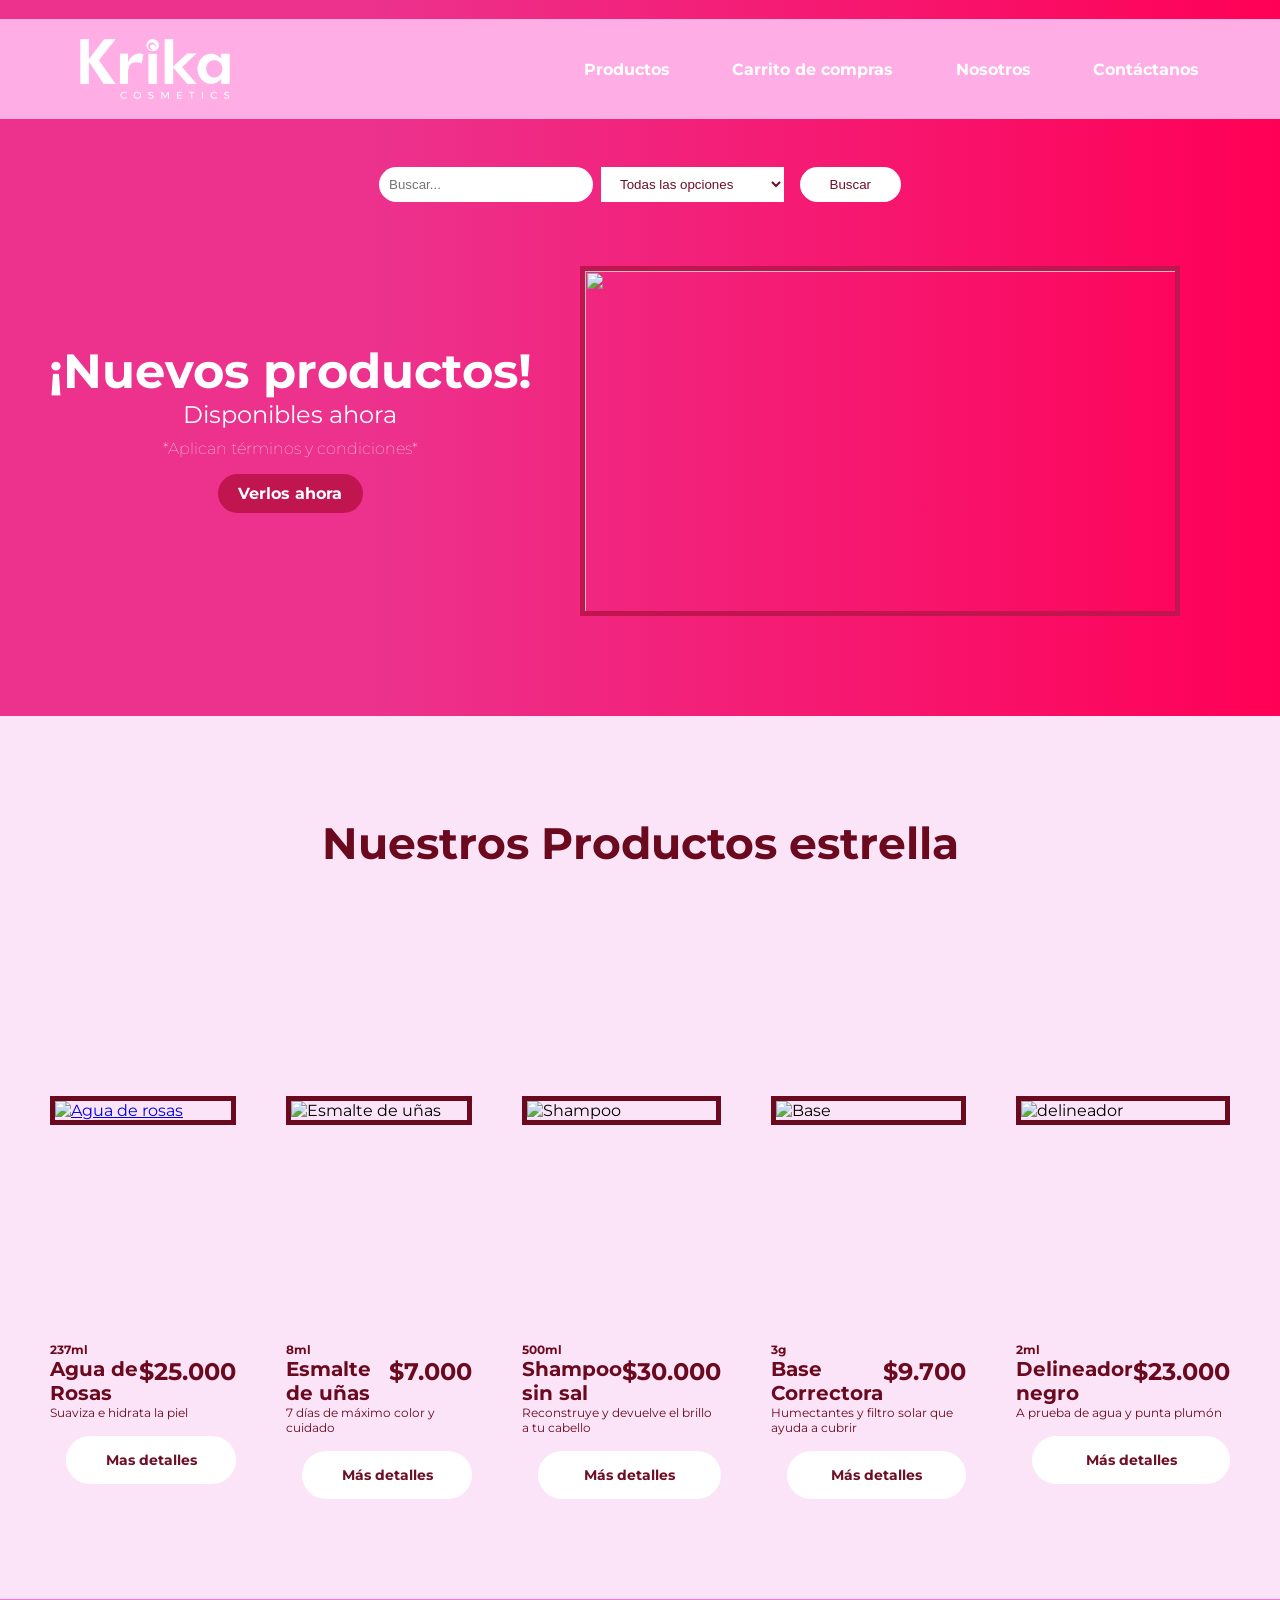
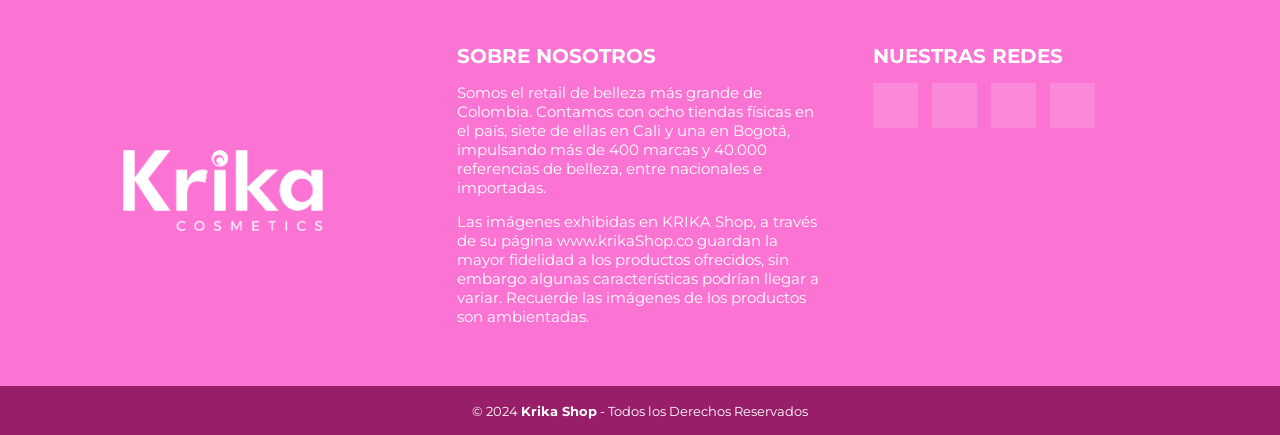
==== commit c2e970e1: "Guardado4" ====
--- a/index.html
+++ b/index.html
@@ -18,11 +18,13 @@
             <img>
             <header class="header"><!-- Este es la parte de arriba de la página -->
                 <div class="header-logo"> 
-                    <img src="https://www.americadecali.co/wp-content/uploads/2022/11/Krika.png" width="100px" alt="Krika">
+                    <img src="Recursos/Krika.png" width="150px" alt="Krika">
 
                 </div>
                 <nav class="nav">
                 <a href="" class="link">Productos</a>
+                <a href="" class="link">Carrito de compras
+                </a>
                 <a href="" class="link">Nosotros</a>
                 <a href="" class="link">Contáctanos</a>
                 </nav>
@@ -49,10 +51,6 @@
                 </div>
                 <div class="img">
                     <img src="https://fotografias.larazon.es/clipping/cmsimages02/2022/10/17/C7D9C878-8CEA-4BBA-AAC1-1A5ECA9E82C0/98.jpg?crop=564,317,x0,y353&width=1900&height=1069&optimize=low&format=webply" class="foto" width="600px" height="350px">
-                    <div class="content">
-                        <h3>Productos Channel</h3>
-                        <p> Desmaquillantes y Limpiadoras, tónicos lociones, sueros, cremas y muchos más</p>
-                    </div>
                 </div>
             </div>
         </section>
@@ -64,12 +62,12 @@
                         <!-- agua de rosas-->
                 <div class="offer">
                     <div class="offer-img">
-                            <img src="https://e00-elmundo.uecdn.es/assets/multimedia/imagenes/2021/03/24/16165838072393.jpg" width="100px" alt="Agua de rosas">
+                        <a class="offer-img" href="product_detail.html"><img src="https://e00-elmundo.uecdn.es/assets/multimedia/imagenes/2021/03/24/16165838072393.jpg" width="100px" alt="Agua de rosas"></a>
                     </div>
                     <div class="offer-price">
-                        <h3 class="price-subtitle">Agua de Rosas</h3>
+                        <h3 class="price-subtitle">237ml</h3>
                         <div class="price-price">
-                            <h3>237ml</h3>
+                            <h3>Agua de Rosas</h3>
                             <h4>$25.000</h4>
                         </div>
                         <p>Suaviza e hidrata la piel</p>
@@ -83,9 +81,9 @@
                                 <img src="https://belcorpcolombia.vtexassets.com/arquivos/ids/941131/200094826-FotoFondoBlanco.jpg?v=638330988178630000" width="400px" alt="Esmalte de uñas">
                             </div>
                             <div class="offer-price">
-                                <h3 class="price-subtitle">Esmalte de Uñas</h3>
+                                <h3 class="price-subtitle">8ml</h3>
                                 <div class="price-price">
-                                    <h3>8ml</h3>
+                                    <h3>Esmalte de uñas</h3>
                                     <h4>$7.000</h4>
                                 </div>
                                 <p>7 días de máximo color y cuidado</p>
@@ -99,9 +97,9 @@
                                 <img src="https://static.merqueo.com/images/products/large/194ce4cc-cab3-42eb-ae87-71b502f39d23.jpg"  width="400px" alt="Shampoo">
                             </div>
                             <div class="offer-price">
-                                <h3 class="price-subtitle">Shampoo sin sal</h3>
+                                <h3 class="price-subtitle">500ml</h3>
                                 <div class="price-price">
-                                    <h3>500ml</h3>
+                                    <h3>Shampoo sin sal</h3>
                                     <h4>$30.000</h4>
                                 </div>
                                 <p>Reconstruye y devuelve el brillo a tu cabello</p>
@@ -115,9 +113,9 @@
                             <img src="https://lh3.googleusercontent.com/LA_Luva49TUL_ijg6ehnOQRqte4hLA6MT-C08SpQWEUQ-0h_Jy0-GLHf85ERgovTRM1vfEwl_oByOF8UhXwAy2M9R8MoJAOimvc" width="400px" alt="Base">
                         </div>
                         <div class="offer-price">
-                            <h3 class="price-subtitle">Base Correctora</h3>
+                            <h3 class="price-subtitle">3g</h3>
                             <div class="price-price">
-                                <h3>3g</h3>
+                                <h3>Base Correctora</h3>
                                 <h4>$9.700</h4>
                             </div>
                             <p>Humectantes y filtro solar que ayuda a cubrir</p>
@@ -128,12 +126,12 @@
                     <!-- Delineador negro-->
                     <div class="offer">
                         <div class="offer-img">
-                            <img src="https://lignedor.com.co/wp-content/uploads/2021/02/Delineador-Plumon.jpg" width="400px" alt="delineador">
+                            <img src="https://lignedor.com.co/wp-content/uploads/2021/02/Delineador-Plumon.jpg" width="200px" alt="delineador">
                         </div>
                         <div class="offer-price">
-                            <h3 class="price-subtitle">Delineador Negro</h3>
+                            <h3 class="price-subtitle">2ml</h3>
                             <div class="price-price">
-                                <h3>2ml</h3>
+                                <h3>Delineador negro</h3>
                                 <h4>$23.000</h4>
                             </div>
                             <p>A prueba de agua y punta plumón</p>
@@ -149,7 +147,7 @@
         <div class="box">
             <figure>
                 <a href="#">
-                    <img src="https://www.americadecali.co/wp-content/uploads/2022/11/Krika.png" alt="logo Krika">
+                    <img src="Recursos/Krika.png" alt="logo Krika">
                 </a>
             </figure>
         </div>
--- a/style.css
+++ b/style.css
@@ -87,6 +87,12 @@
 align-items: center;
 padding-left: 80px;
 background-color: none;
+transition: all .3s;
+}
+
+.header-logo:hover{
+transform: scale(1.2);
+
 }
 
 .nav{
@@ -128,6 +134,11 @@
 margin-bottom: 50px;
 margin-right: 50px;
 border: 5px solid rgb(192, 21, 78);
+transition: all .5s;
+}
+
+.foto:hover{
+transform: scale(1.09);
 }
 
 .img{
@@ -225,7 +236,12 @@
 object-fit: cover;
 width: 500%;
 border: 5px solid rgb(107, 9, 30);
-
+transition: all .5s;
+
+}
+
+.offer-img img:hover{
+    transform: scale(1.1);
 }
 
 .offer-price{
@@ -246,7 +262,7 @@
 }
 
 .price-price h3{
-    font-size: 24px;
+    font-size: 20px;
     color: rgb(107, 9, 30);
 }
 
@@ -328,12 +344,14 @@
 }
 
 .pie-pagina .grupo-1 .box h2{
+color: white;
 margin-bottom: 15px;
 font-size: 20px;
 
 }
 
 .pie-pagina .grupo-1 .box p{
+    color: white;
     margin-bottom: 15px;
     font-size: 15px;
 }
@@ -344,7 +362,7 @@
     width: 45px;
     height: 45px;
     line-height: 45px;
-    color: black;
+    color: white;
     margin-right: 10px;
     background-color: rgb(251, 137, 217) ;
     text-align: center;
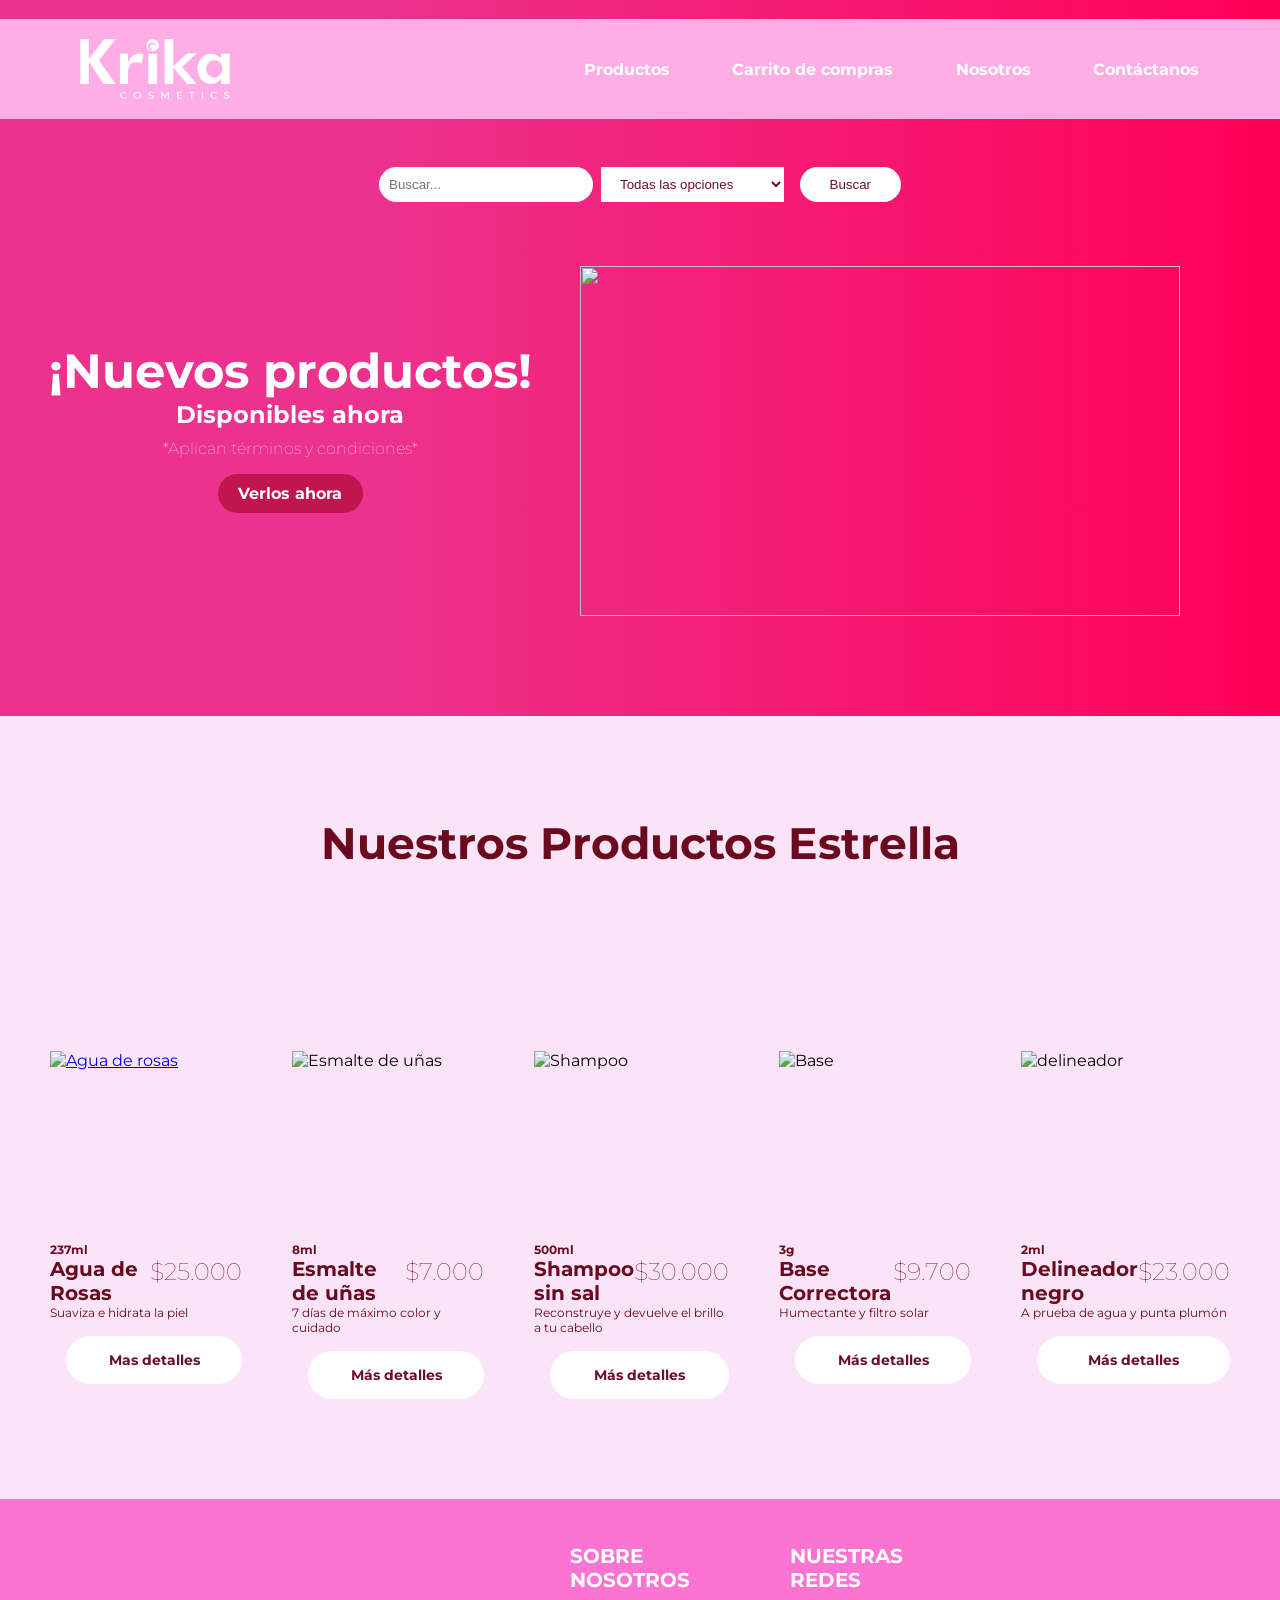
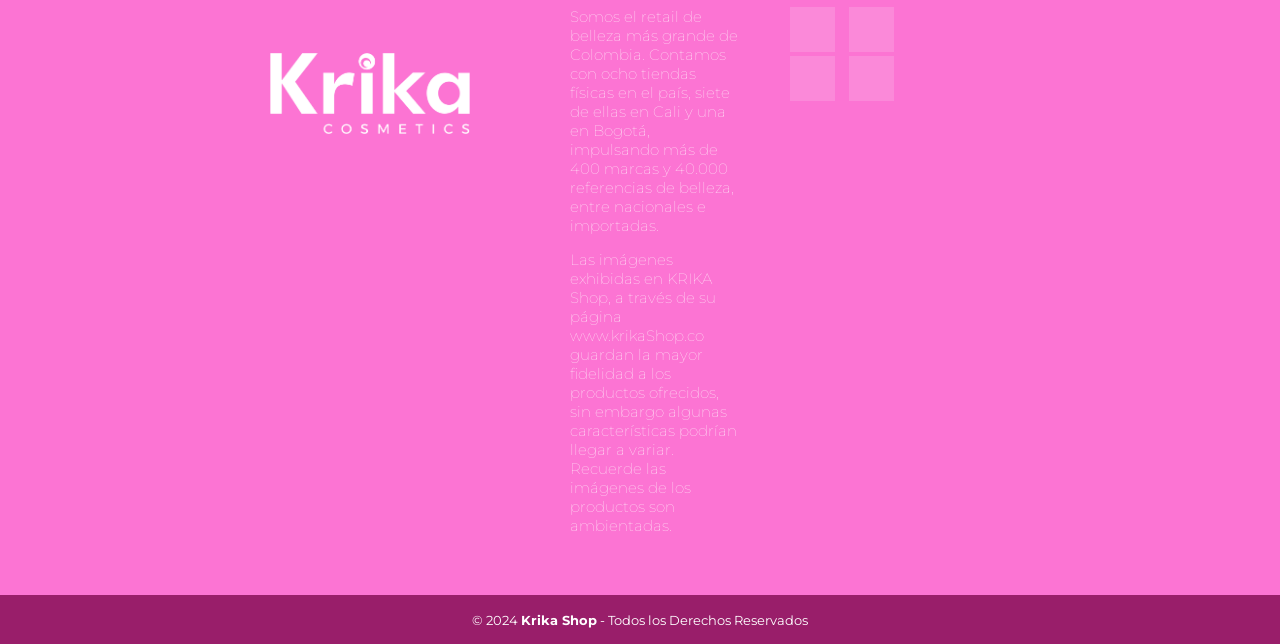
==== commit f1d5712e: "Final" ====
--- a/index.html
+++ b/index.html
@@ -35,7 +35,7 @@
                 <select class="select-box">
                     <option value="Todas las opciones">Todas las opciones</option>
                     <option value="Humectante">Humectante</option>
-                    <option value="Locion">Locion</option>
+                    <option value="Locion">Loción</option>
                     <option value="Shampoo">Shampoo</option>
                     <option value="Maquillaje">Maquillaje</option>           
                 </select>
@@ -57,12 +57,12 @@
 
         <!-- las imagenes de los productos destacados-->
         <section class="contenedor sect_2">
-            <h3 class="section_title">Nuestros Productos estrella</h3>
+            <h3 class="section_title">Nuestros Productos Estrella</h3>
             <div class="us-offer">
                         <!-- agua de rosas-->
                 <div class="offer">
                     <div class="offer-img">
-                        <a class="offer-img" href="product_detail.html"><img src="https://e00-elmundo.uecdn.es/assets/multimedia/imagenes/2021/03/24/16165838072393.jpg" width="100px" alt="Agua de rosas"></a>
+                        <a class="offer-img" href="product_detail.html"><img src="https://www.drogueriasanjorge.com/wp-content/uploads/2012/04/AGROSAS500ml.jpg" width="100px" alt="Agua de rosas"></a>
                     </div>
                     <div class="offer-price">
                         <h3 class="price-subtitle">237ml</h3>
@@ -118,7 +118,7 @@
                                 <h3>Base Correctora</h3>
                                 <h4>$9.700</h4>
                             </div>
-                            <p>Humectantes y filtro solar que ayuda a cubrir</p>
+                            <p>Humectante y filtro solar</p>
                             <a href="#"class="Details">Más detalles</a>
                         </div>
                     </div>
@@ -126,7 +126,7 @@
                     <!-- Delineador negro-->
                     <div class="offer">
                         <div class="offer-img">
-                            <img src="https://lignedor.com.co/wp-content/uploads/2021/02/Delineador-Plumon.jpg" width="200px" alt="delineador">
+                            <img src="https://www.sibory.com/wp-content/uploads/2022/07/delineador-de-ojos-montoc-3-1-1.jpeg" width="200px" alt="delineador">
                         </div>
                         <div class="offer-price">
                             <h3 class="price-subtitle">2ml</h3>
@@ -153,7 +153,8 @@
         </div>
         <div class="box">
             <h2>SOBRE NOSOTROS</h2>
-            <p>Somos el retail de belleza más grande de Colombia. Contamos con ocho tiendas físicas en el país, siete de ellas en Cali y una en Bogotá, impulsando más de 400 marcas y 40.000 referencias de belleza, entre nacionales e importadas.</p>
+            <p>Somos el retail de belleza más grande de Colombia. Contamos con ocho tiendas físicas 
+                en el país, siete de ellas en Cali y una en Bogotá, impulsando más de 400 marcas y 40.000 referencias de belleza, entre nacionales e importadas.</p>
             <p>Las imágenes exhibidas en KRIKA Shop, a través de su página www.krikaShop.co guardan la mayor fidelidad a los productos ofrecidos, sin embargo algunas características podrían llegar a variar. Recuerde las imágenes de los productos son ambientadas.</p>
         </div>
         <div class="box">
--- a/style.css
+++ b/style.css
@@ -91,7 +91,7 @@
 }
 
 .header-logo:hover{
-transform: scale(1.2);
+transform: scale(1.1);
 
 }
 
@@ -133,7 +133,6 @@
 align-items: center;
 margin-bottom: 50px;
 margin-right: 50px;
-border: 5px solid rgb(192, 21, 78);
 transition: all .5s;
 }
 
@@ -166,7 +165,7 @@
 
 .banner_T2{
  color: white;
- font-weight: normal;
+ font-weight: lig;
 }
 
 .banner_P{
@@ -226,7 +225,7 @@
 
 .offer-img{
 width: 100%;
-height: 400px;
+height: 300px;
 display: flex;
 justify-content: center;
 align-items: center;
@@ -235,7 +234,6 @@
 .offer-img img{  /*El último img: es todas las imagenes que estan dentro de esa caja*/
 object-fit: cover;
 width: 500%;
-border: 5px solid rgb(107, 9, 30);
 transition: all .5s;
 
 }
@@ -268,6 +266,7 @@
 
 .price-price h4{
     font-size: 24px;
+    font-weight: lighter;
     color: rgb(107, 9, 30);
 }
 
@@ -314,7 +313,7 @@
     background: none;
 }
 
-/* Pie de página */
+/* footer */
 
 .pie-pagina{
 width: 100%;
@@ -322,7 +321,7 @@
 }
 
 .pie-pagina .grupo-1{
-width: 100%;
+width: 50%;
 max-width: 1200px;
 margin: auto;
 display: grid;
@@ -332,8 +331,8 @@
 }
 
 .pie-pagina .grupo-1 .box figure{
-    width: 100%;
-    height: 100%;
+    width: 50%;
+    height: 50%;
 display: flex;
 justify-content: center;
 align-items: center;
@@ -353,6 +352,7 @@
 .pie-pagina .grupo-1 .box p{
     color: white;
     margin-bottom: 15px;
+    font-weight: lighter;
     font-size: 15px;
 }
 
